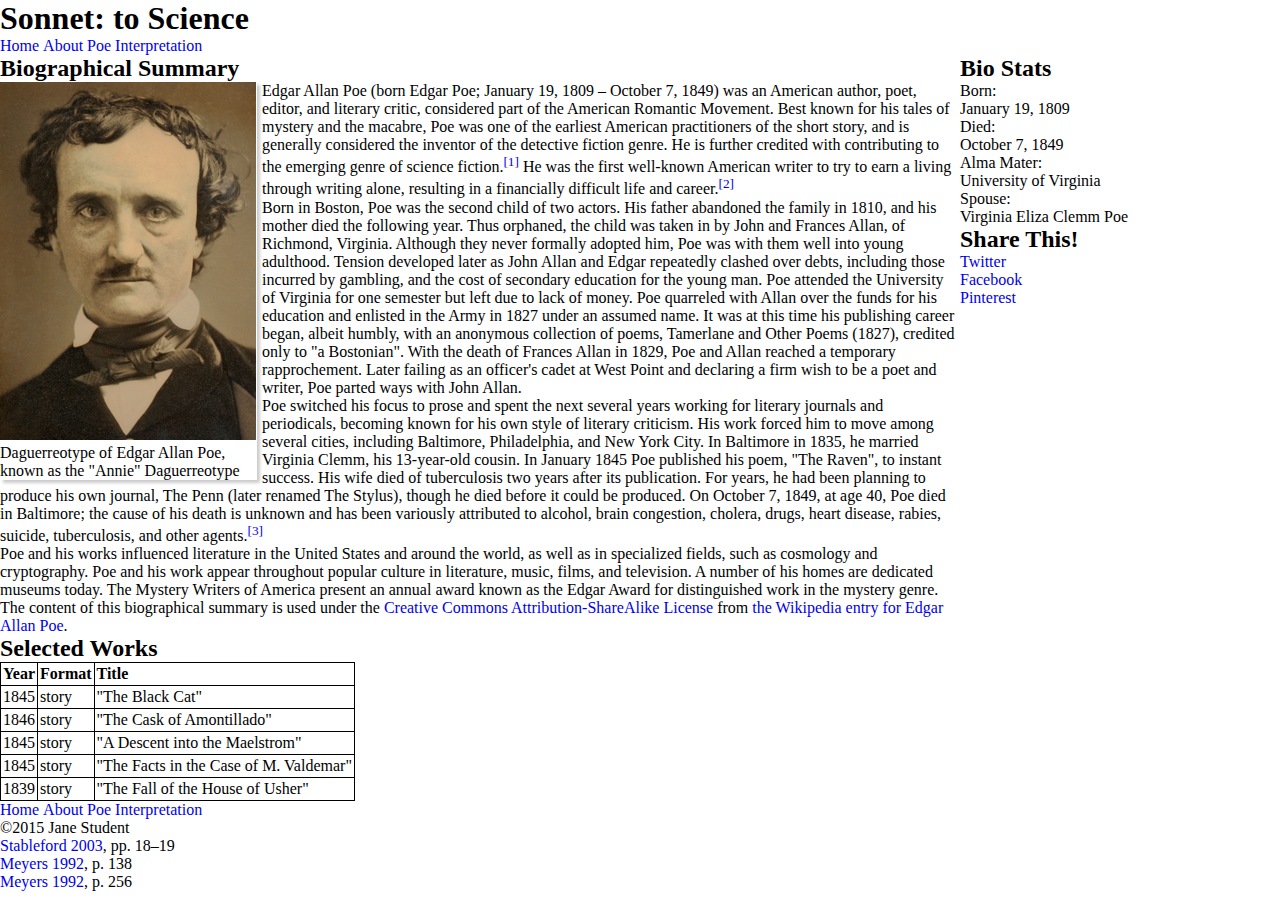
==== about-poe.html @ 358acace "took care of html notes in index, interpretation, and about-poe.html files" ====
<!DOCTYPE html>
<html>
<head>
    <meta charset="utf-8">
    <title>About Edgar Allan Poe - Sonnet: to Science - The Mini Site</title>
    <meta name="description" content="The advanced markup and page layout assignment.">
    <meta name="viewport" content="width=device-width, initial-scale=1">
    <link rel="stylesheet" href="styles.css">
</head>
<body>
    <header>
        <h1>Sonnet: to Science</h1>
        <nav>
            <ul class="top-nav">
                <li class="nav-item"><a href="index.html">Home</a></li>
                <li class="nav-item"><a href="about-poe.html" class="active">About Poe</a></li>
                <li class="nav-item"><a href="interpretation.html">Interpretation</a></li>
            </ul>
        </nav>
    </header>
    <aside class="sidebar">
        <h2>Bio Stats</h2>
		<dl>
			<dt>Born: </dt>
			<dd>January 19, 1809</dd>
			<dt>Died:</dt>
			<dd>October 7, 1849</dd>
			<dt>Alma Mater:</dt>
			<dd>University of Virginia</dd>
			<dt>Spouse:</dt>
			<dd>Virginia Eliza Clemm Poe</dd>
		</dl>
        <h2>Share This!</h2>
        <ul>
            <li><a class="twitter" href="http://twitter.com">Twitter</a></li>
            <li><a class="facebook" href="http://facebook.com">Facebook</a></li>
            <li><a class="pinterest" href="http://pinterest.com">Pinterest</a></li>
        </ul>
    </aside>
    <section class="content">
        <!-- TODO: In this section fill in formatting markup as needed. -->
        <h2>Biographical Summary</h2>
		<div class="poe-photo">
							<img src="images/Edgar_Allan_Poe_daguerreotype_crop.png" alt="Edgar Allan Poe">
			<p class="bio-photo">
				Daguerreotype of Edgar Allan Poe, known as the "Annie" Daguerreotype
			</p>
		</div>
        <p>Edgar Allan Poe (born Edgar Poe; January 19, 1809 – October 7, 1849) was an American author, poet, editor, and literary critic, considered part of the American Romantic Movement. Best known for his tales of mystery and the macabre, Poe was one of the earliest American practitioners of the short story, and is generally considered the inventor of the detective fiction genre. He is further credited with contributing to the emerging genre of science fiction.<sup><a href="#citation-1">[1]</a></sup> He was the first well-known American writer to try to earn a living through writing alone, resulting in a financially difficult life and career.<sup><a href="#citation-2">[2]</a></sup></p>

        <p>Born in Boston, Poe was the second child of two actors. His father abandoned the family in 1810, and his mother died the following year. Thus orphaned, the child was taken in by John and Frances Allan, of Richmond, Virginia. Although they never formally adopted him, Poe was with them well into young adulthood. Tension developed later as John Allan and Edgar repeatedly clashed over debts, including those incurred by gambling, and the cost of secondary education for the young man. Poe attended the University of Virginia for one semester but left due to lack of money. Poe quarreled with Allan over the funds for his education and enlisted in the Army in 1827 under an assumed name. It was at this time his publishing career began, albeit humbly, with an anonymous collection of poems, Tamerlane and Other Poems (1827), credited only to "a Bostonian". With the death of Frances Allan in 1829, Poe and Allan reached a temporary rapprochement. Later failing as an officer's cadet at West Point and declaring a firm wish to be a poet and writer, Poe parted ways with John Allan.</p>

        <p>Poe switched his focus to prose and spent the next several years working for literary journals and periodicals, becoming known for his own style of literary criticism. His work forced him to move among several cities, including Baltimore, Philadelphia, and New York City. In Baltimore in 1835, he married Virginia Clemm, his 13-year-old cousin. In January 1845 Poe published his poem, "The Raven", to instant success. His wife died of tuberculosis two years after its publication. For years, he had been planning to produce his own journal, The Penn (later renamed The Stylus), though he died before it could be produced. On October 7, 1849, at age 40, Poe died in Baltimore; the cause of his death is unknown and has been variously attributed to alcohol, brain congestion, cholera, drugs, heart disease, rabies, suicide, tuberculosis, and other agents.<sup><a href="#citation-3">[3]</a></sup></p>

        <p>Poe and his works influenced literature in the United States and around the world, as well as in specialized fields, such as cosmology and cryptography. Poe and his work appear throughout popular culture in literature, music, films, and television. A number of his homes are dedicated museums today. The Mystery Writers of America present an annual award known as the Edgar Award for distinguished work in the mystery genre.</p>

        <p class="smalltext">
            The content of this biographical summary is used under the
            <a href="http://en.wikipedia.org/wiki/Wikipedia:Text_of_Creative_Commons_Attribution-ShareAlike_3.0_Unported_License">
                Creative Commons Attribution-ShareAlike License</a>
            from <a href="http://en.wikipedia.org/wiki/Edgar_Allan_Poe">
                the Wikipedia entry for Edgar Allan Poe</a>.
        </p>
        <h2>Selected Works</h2>
        <table class="selected-works">
            <tr>
				<th scope="col">Year</th>
				<th scope="col">Format</th>
				<th scope="col">Title</th>
			</tr>
			<tr>
				<td scope="row">1845</td>
				<td>story</td>
				<td>"The Black Cat"</td>
			</tr>
			<tr>
				<td scope="row">1846</td>
				<td>story</td>
				<td>"The Cask of Amontillado"</td>
			</tr>
			<tr>
				<td scope="row">1845</td>
				<td>story</td>
				<td>"A Descent into the Maelstrom"</td>
			</tr>
			<tr>
				<td scope="row">1845</td>
				<td>story</td>
				<td>"The Facts in the Case of M. Valdemar"</td>
			</tr>
			<tr>
				<td scope="row">1839</td>
				<td>story</td>
				<td>"The Fall of the House of Usher"</td>
			</tr>			
        </table>
    </section>
    <footer>
        <nav>
            <ul class="bottom-nav">
                <li class="nav-item"><a href="index.html">Home</a></li>
                <li class="nav-item"><a href="about-poe.html" class="active">About Poe</a></li>
                <li class="nav-item"><a href="interpretation.html">Interpretation</a></li>
            </ul>
        </nav>
        <p>&copy;2015 Jane Student</p>
        <p class="smalltext">
            <ul class="bibliography">
                <li id="citation-1"><a href="http://en.wikipedia.org/wiki/Edgar_Allan_Poe#CITEREFStableford2003">Stableford 2003</a>, pp. 18–19</li>
                <li id="citation-2"><a href="http://en.wikipedia.org/wiki/Edgar_Allan_Poe#CITEREFMeyers1992">Meyers 1992</a>, p. 138</li>
                <li id="citation-3"><a href="http://en.wikipedia.org/wiki/Edgar_Allan_Poe#CITEREFMeyers1992">Meyers 1992</a>, p. 256</li>
            </ul>
        </p>
    </footer>
</body>
</html>
---- styles.css ----
/* Styles for the Advanced Markup assignment. */

* {
	padding: 0;
	margin: 0;
	-webkit-box-sizing: border-box; 
	-moz-box-sizing: border-box;
	box-sizing: border-box;
}

/**********************
GENERAL
**********************/

li {
	list-style: none;
}

a {
	text-decoration: none;
}

/**********************
NAVIGATION
**********************/

.nav-item, .nav-item a {
	display: inline;
	text-decoration: none;
}

/**********************
SIDEBAR
**********************/

.sidebar {
	float: right;
	width: 25%;
}

/**********************
PHOTO
**********************/

.poe-photo {
	float: left;
	width: 257px;

	box-shadow: 3px 3px 3px #ccc;
	margin: 0 5px 3px 0;
}

/**********************
CONTENT
**********************/

.content {
	width: 75%;
}

.poem {
	list-style: none;
}


/**********************
TABLE
**********************/

.selected-works td, .selected-works tr, .selected-works th {
	border: 1px solid black;
	padding: 2px;
	text-align: left;
} 

table.selected-works {
	border-collapse: collapse;
	border: 1px solid black;
}
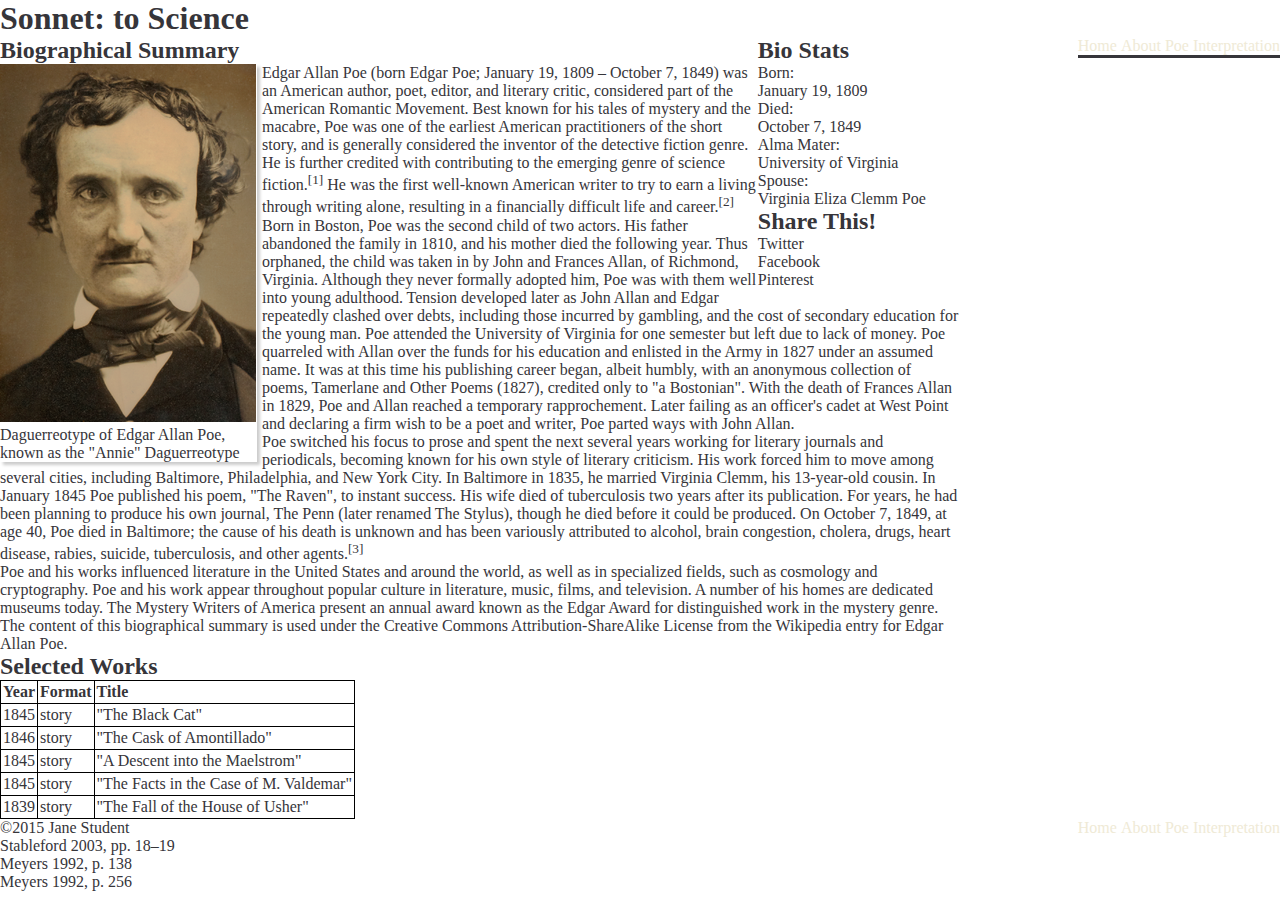
==== commit 8fde61e7: "syled nav" ====
--- a/about-poe.html
+++ b/about-poe.html
@@ -8,6 +8,7 @@
     <link rel="stylesheet" href="styles.css">
 </head>
 <body>
+	<div id="wrapper">
     <header>
         <h1>Sonnet: to Science</h1>
         <nav>
@@ -38,7 +39,6 @@
         </ul>
     </aside>
     <section class="content">
-        <!-- TODO: In this section fill in formatting markup as needed. -->
         <h2>Biographical Summary</h2>
 		<div class="poe-photo">
 							<img src="images/Edgar_Allan_Poe_daguerreotype_crop.png" alt="Edgar Allan Poe">
@@ -112,5 +112,6 @@
             </ul>
         </p>
     </footer>
+	</div>
 </body>
 </html>
--- a/styles.css
+++ b/styles.css
@@ -12,13 +12,43 @@
 GENERAL
 **********************/
 
+body {
+	color: #36353A;
+}
 li {
 	list-style: none;
 }
 
 a {
 	text-decoration: none;
+	color: #36353A;
+	curson: pointer;
 }
+
+a:visited {
+	color: #36353A;
+}
+
+.btn {
+	padding: 8px 16px;
+	background: rgba(54, 53, 58, .8);
+	border-radius: 30px;
+}
+
+.btn:hover {
+	background: rgb(54, 53, 58);
+	cursor: pointer;
+}
+/**********************
+WRAPPER
+**********************/
+
+.wrapper {
+	width: 960px;
+	margin: 0 auto;
+	background: #EFEAD6;
+}
+
 
 /**********************
 NAVIGATION
@@ -29,6 +59,32 @@
 	text-decoration: none;
 }
 
+.nav-bar {
+	height: 90px;
+	max-width: 100%;
+	background: #fff;
+	padding: 25px 10px;
+	background: #D4B889;
+}
+
+.top-nav {
+	border-bottom: 3px solid #36353A;
+}
+
+.top-nav-list {
+	margin: 8px 0 0 0;
+}
+nav {
+	float: right;
+}
+
+.page-title {
+	float: left;
+}
+
+.nav-item a{
+	color: #EFEAD6;
+}
 /**********************
 SIDEBAR
 **********************/
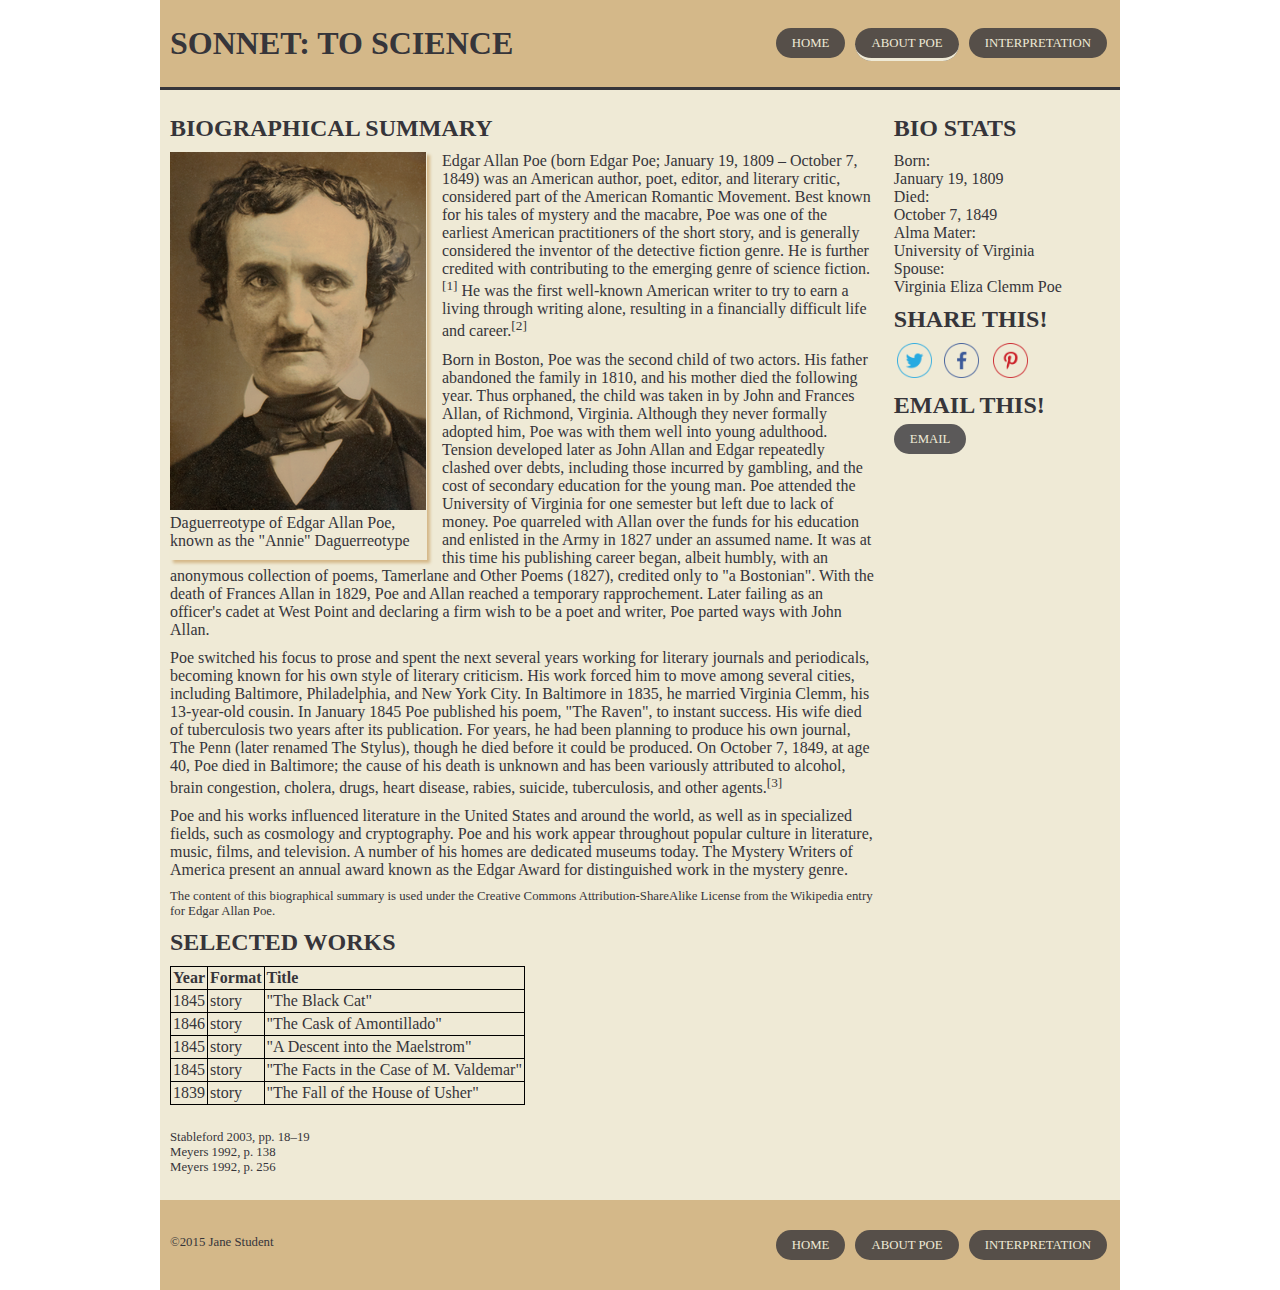
==== commit 3c0452ef: "added uniform style to all pages" ====
--- a/about-poe.html
+++ b/about-poe.html
@@ -8,17 +8,20 @@
     <link rel="stylesheet" href="styles.css">
 </head>
 <body>
-	<div id="wrapper">
-    <header>
-        <h1>Sonnet: to Science</h1>
+	<div class="wrapper">
+    <header class="nav-bar top-nav">
         <nav>
-            <ul class="top-nav">
-                <li class="nav-item"><a href="index.html">Home</a></li>
-                <li class="nav-item"><a href="about-poe.html" class="active">About Poe</a></li>
-                <li class="nav-item"><a href="interpretation.html">Interpretation</a></li>
+            <ul class="top-nav-list">
+                <li class="nav-item btn"><a href="index.html" class="active">Home</a></li>
+                <li class="nav-item btn active"><a href="about-poe.html">About Poe</a></li>
+                <li class="nav-item btn"><a href="interpretation.html">Interpretation</a></li>
             </ul>
         </nav>
+		<div class="page-title">
+			<h1>Sonnet: to Science</h1>	
+		</div>
     </header>
+	<section class="main-content">
     <aside class="sidebar">
         <h2>Bio Stats</h2>
 		<dl>
@@ -32,11 +35,13 @@
 			<dd>Virginia Eliza Clemm Poe</dd>
 		</dl>
         <h2>Share This!</h2>
-        <ul>
-            <li><a class="twitter" href="http://twitter.com">Twitter</a></li>
-            <li><a class="facebook" href="http://facebook.com">Facebook</a></li>
-            <li><a class="pinterest" href="http://pinterest.com">Pinterest</a></li>
+        <ul class="social-list">
+            <li class="nav-item"><a class="twitter" href="http://twitter.com"><img class="social-item" src="images/twitter.png"</a></li>
+            <li class="nav-item social-item"><a class="facebook" href="http://facebook.com"><img class="social-item" src="images/facebook.png"></a></li>
+            <li class="nav-item social-item"><a class="pinterest" href="http://pinterest.com"><img src="images/pinterest.png" class="social-item"></a></li>
         </ul>
+		<h2>Email this!</h2>
+		<a class="btn" href="mailto:?to&subject=Check%20Out%This%20Dope%Sonnett&body=http://www.sonnettosciene.com">email</a>
     </aside>
     <section class="content">
         <h2>Biographical Summary</h2>
@@ -94,23 +99,26 @@
 				<td>"The Fall of the House of Usher"</td>
 			</tr>			
         </table>
-    </section>
-    <footer>
-        <nav>
-            <ul class="bottom-nav">
-                <li class="nav-item"><a href="index.html">Home</a></li>
-                <li class="nav-item"><a href="about-poe.html" class="active">About Poe</a></li>
-                <li class="nav-item"><a href="interpretation.html">Interpretation</a></li>
-            </ul>
-        </nav>
-        <p>&copy;2015 Jane Student</p>
-        <p class="smalltext">
+		<div>
             <ul class="bibliography">
                 <li id="citation-1"><a href="http://en.wikipedia.org/wiki/Edgar_Allan_Poe#CITEREFStableford2003">Stableford 2003</a>, pp. 18–19</li>
                 <li id="citation-2"><a href="http://en.wikipedia.org/wiki/Edgar_Allan_Poe#CITEREFMeyers1992">Meyers 1992</a>, p. 138</li>
                 <li id="citation-3"><a href="http://en.wikipedia.org/wiki/Edgar_Allan_Poe#CITEREFMeyers1992">Meyers 1992</a>, p. 256</li>
             </ul>
-        </p>
+        </div>
+    </section>
+	</section>
+    <footer class="nav-bar bottom-nav">
+        <nav>
+            <ul>
+                <li class="nav-item btn"><a href="index.html">Home</a></li>
+                <li class="nav-item btn"><a href="about-poe.html" class="active">About Poe</a></li>
+                <li class="nav-item btn"><a href="interpretation.html">Interpretation</a></li>
+            </ul>
+        </nav>
+		<div class="footer">
+        <p>&copy;2015 Jane Student</p>
+		</div>
     </footer>
 	</div>
 </body>
--- a/styles.css
+++ b/styles.css
@@ -22,22 +22,42 @@
 a {
 	text-decoration: none;
 	color: #36353A;
-	curson: pointer;
-}
-
+	cursor: pointer;
+}
+
+h2 {
+	text-transform: uppercase;
+	margin: 0 0 10px;
+}
+
+p {
+	margin: 0 0 10px;
+}
 a:visited {
 	color: #36353A;
 }
+
 
 .btn {
 	padding: 8px 16px;
 	background: rgba(54, 53, 58, .8);
 	border-radius: 30px;
+	text-transform: uppercase;
+	font-size: .8em;
+	color: #EFEAD6;
 }
 
 .btn:hover {
 	background: rgb(54, 53, 58);
 	cursor: pointer;
+}
+
+.smalltext {
+	font-size: .8em;
+}
+
+.space-fix {
+	height: 100px;
 }
 /**********************
 WRAPPER
@@ -80,20 +100,25 @@
 
 .page-title {
 	float: left;
+	text-transform: uppercase;
 }
 
 .nav-item a{
 	color: #EFEAD6;
 }
-/**********************
-SIDEBAR
-**********************/
-
-.sidebar {
-	float: right;
-	width: 25%;
-}
-
+
+.nav-item {
+	margin: 3px;
+}
+
+.bottom-nav {
+	padding: 35px 10px;
+}
+
+li.active {
+	border-bottom: 3px solid #EFEAD6;
+
+}
 /**********************
 PHOTO
 **********************/
@@ -102,23 +127,66 @@
 	float: left;
 	width: 257px;
 
-	box-shadow: 3px 3px 3px #ccc;
-	margin: 0 5px 3px 0;
+	box-shadow: 3px 3px 3px #D4B889;
+	margin: 0 15px 4px 0;
+}
+
+/**********************
+SIDEBAR
+**********************/
+
+.sidebar {
+	float: right;
+	width: 23%;
+}
+
+
+.social-list {
+	margin-bottom: 10px;
+}
+.social-item {
+	height: 35px;
+	width: 35px;
+	margin: 0 5px 0 0;
+}
+
+dl {
+	margin: 0 0 10px;
 }
 
 /**********************
 CONTENT
 **********************/
 
+.poem {
+	margin: 75px 0 0 0;
+}
+
+.poem li {
+	text-align: center;
+}
+.main-content {
+	margin: 25px 10px;
+}
 .content {
 	width: 75%;
 }
 
+.poem li {
+	font-size: 1.5em;
+	line-height: 1em;
+}
 .poem {
 	list-style: none;
 }
 
-
+.first-line::first-letter {
+	font-size: 2em;
+}
+
+.main-content h2 {
+	
+}
 /**********************
 TABLE
 **********************/
@@ -133,3 +201,20 @@
 	border-collapse: collapse;
 	border: 1px solid black;
 }
+
+/**********************
+BIBLIOGRAPHY
+**********************/
+
+.bibliography {
+	margin: 25px 0;
+	font-size: .8em;
+}
+
+/**********************
+FOOTER
+**********************/
+
+.footer {
+	font-size: .8em;
+}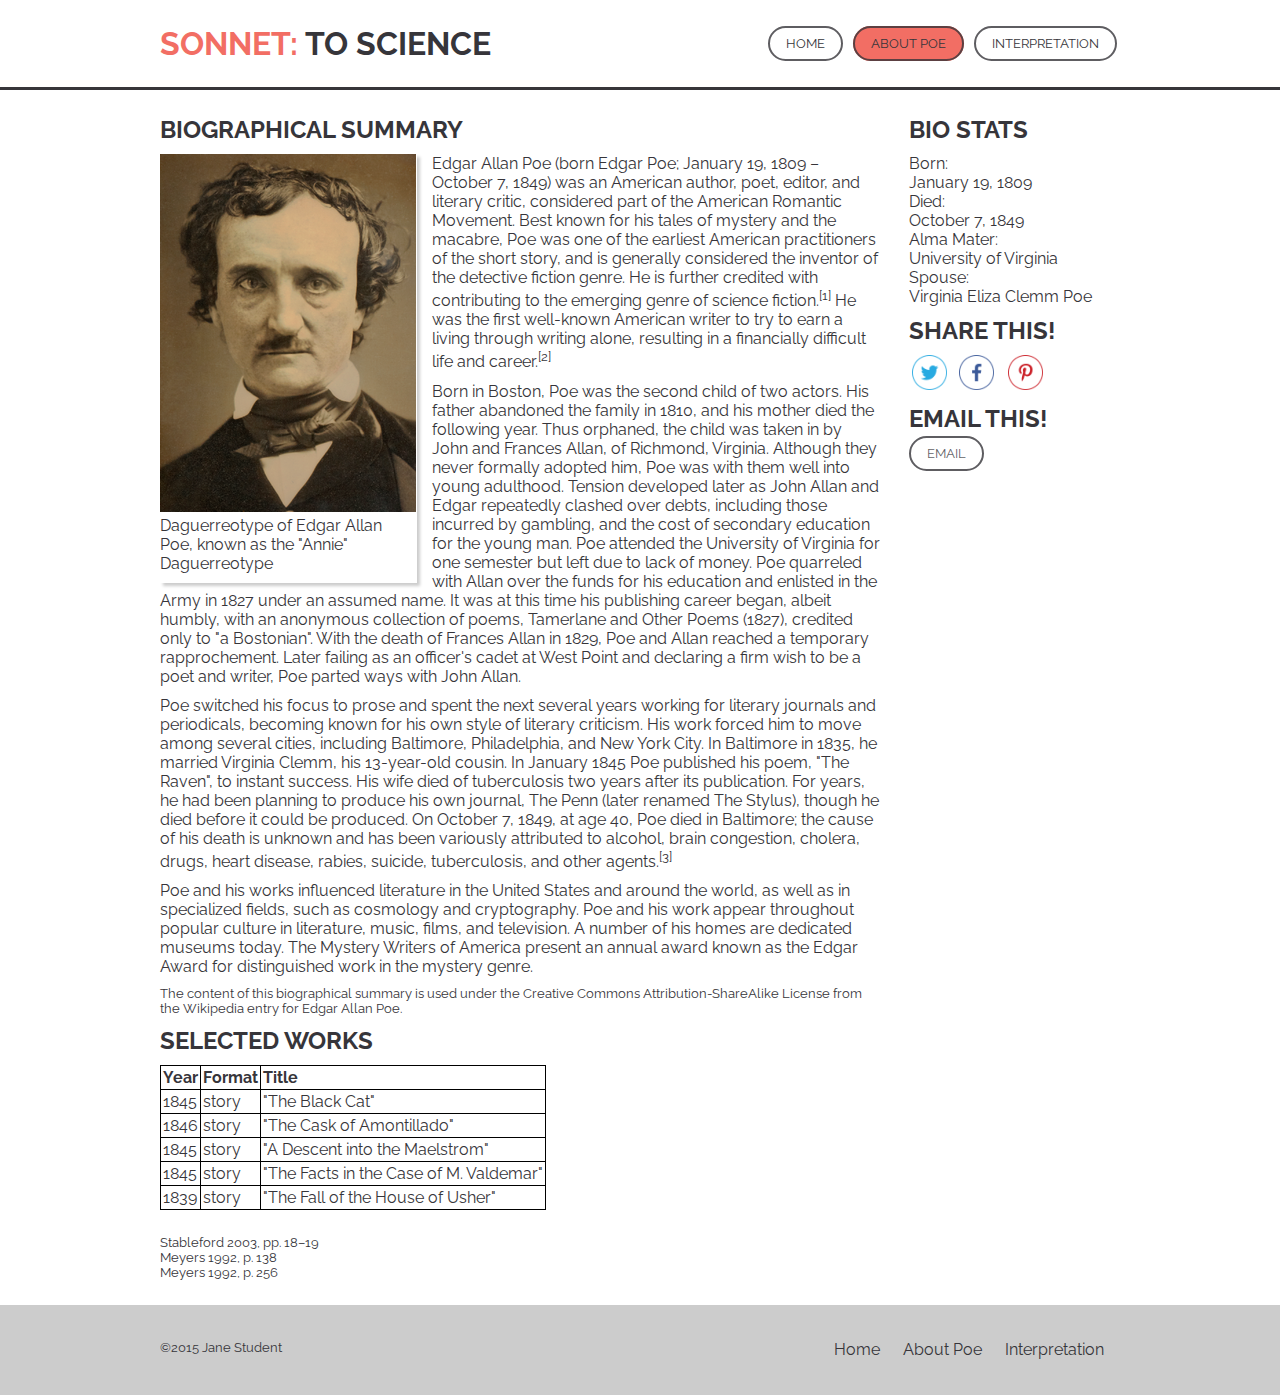
==== commit 44851ed1: "re-styled pages, played with margins, reformatted .wrapper html" ====
--- a/about-poe.html
+++ b/about-poe.html
@@ -3,24 +3,27 @@
 <head>
     <meta charset="utf-8">
     <title>About Edgar Allan Poe - Sonnet: to Science - The Mini Site</title>
+	<link href='https://fonts.googleapis.com/css?family=Raleway:400,700' rel='stylesheet' type='text/css'>
     <meta name="description" content="The advanced markup and page layout assignment.">
     <meta name="viewport" content="width=device-width, initial-scale=1">
     <link rel="stylesheet" href="styles.css">
 </head>
 <body>
-	<div class="wrapper">
     <header class="nav-bar top-nav">
+		<div class="wrapper">
         <nav>
             <ul class="top-nav-list">
-                <li class="nav-item btn"><a href="index.html" class="active">Home</a></li>
+                <li class="nav-item btn"><a href="index.html">Home</a></li>
                 <li class="nav-item btn active"><a href="about-poe.html">About Poe</a></li>
                 <li class="nav-item btn"><a href="interpretation.html">Interpretation</a></li>
             </ul>
         </nav>
 		<div class="page-title">
-			<h1>Sonnet: to Science</h1>	
+			<h1><span class="highlight">Sonnet:</span> to Science</h1>	
+		</div>
 		</div>
     </header>
+	<div class="wrapper">
 	<section class="main-content">
     <aside class="sidebar">
         <h2>Bio Stats</h2>
@@ -108,18 +111,20 @@
         </div>
     </section>
 	</section>
+	</div>
     <footer class="nav-bar bottom-nav">
+		<div class="wrapper">	
         <nav>
             <ul>
-                <li class="nav-item btn"><a href="index.html">Home</a></li>
-                <li class="nav-item btn"><a href="about-poe.html" class="active">About Poe</a></li>
-                <li class="nav-item btn"><a href="interpretation.html">Interpretation</a></li>
+                <li class="nav-item"><a href="index.html">Home</a></li>
+                <li class="nav-item"><a href="about-poe.html">About Poe</a></li>
+                <li class="nav-item"><a href="interpretation.html">Interpretation</a></li>
             </ul>
         </nav>
 		<div class="footer">
         <p>&copy;2015 Jane Student</p>
 		</div>
+		</div>
     </footer>
-	</div>
 </body>
 </html>
--- a/styles.css
+++ b/styles.css
@@ -14,6 +14,7 @@
 
 body {
 	color: #36353A;
+	font-family: "Raleway", sans-serif;
 }
 li {
 	list-style: none;
@@ -40,15 +41,16 @@
 
 .btn {
 	padding: 8px 16px;
-	background: rgba(54, 53, 58, .8);
+	border: 2px solid rgba(54, 53, 58, .8);
 	border-radius: 30px;
 	text-transform: uppercase;
 	font-size: .8em;
-	color: #EFEAD6;
+	color: rgba(54, 53, 58, .8);
+
 }
 
 .btn:hover {
-	background: rgb(54, 53, 58);
+	background: #F26E64;
 	cursor: pointer;
 }
 
@@ -58,6 +60,10 @@
 
 .space-fix {
 	height: 100px;
+}
+
+.highlight {
+	color: #F26E64;
 }
 /**********************
 WRAPPER
@@ -66,7 +72,7 @@
 .wrapper {
 	width: 960px;
 	margin: 0 auto;
-	background: #EFEAD6;
+	background: ;
 }
 
 
@@ -84,7 +90,7 @@
 	max-width: 100%;
 	background: #fff;
 	padding: 25px 10px;
-	background: #D4B889;
+	background: ;
 }
 
 .top-nav {
@@ -103,9 +109,6 @@
 	text-transform: uppercase;
 }
 
-.nav-item a{
-	color: #EFEAD6;
-}
 
 .nav-item {
 	margin: 3px;
@@ -115,8 +118,8 @@
 	padding: 35px 10px;
 }
 
-li.active {
-	border-bottom: 3px solid #EFEAD6;
+.active {
+	 background: #F26E64;
 
 }
 /**********************
@@ -127,7 +130,7 @@
 	float: left;
 	width: 257px;
 
-	box-shadow: 3px 3px 3px #D4B889;
+	box-shadow: 3px 3px 3px #ccc;
 	margin: 0 15px 4px 0;
 }
 
@@ -138,8 +141,9 @@
 .sidebar {
 	float: right;
 	width: 23%;
-}
-
+	padding: 25px 10px;
+	
+}
 
 .social-list {
 	margin-bottom: 10px;
@@ -158,18 +162,17 @@
 CONTENT
 **********************/
 
-.poem {
-	margin: 75px 0 0 0;
-}
-
 .poem li {
 	text-align: center;
 }
-.main-content {
-	margin: 25px 10px;
-}
+
 .content {
 	width: 75%;
+	padding-top: 25px;
+}
+
+.first-page .content {
+	padding-top: 75px
 }
 
 .poem li {
@@ -217,4 +220,11 @@
 
 .footer {
 	font-size: .8em;
+}
+
+.bottom-nav {
+	background: #ccc;
+}
+.bottom-nav .nav-item {
+	margin-right: 16px;
 }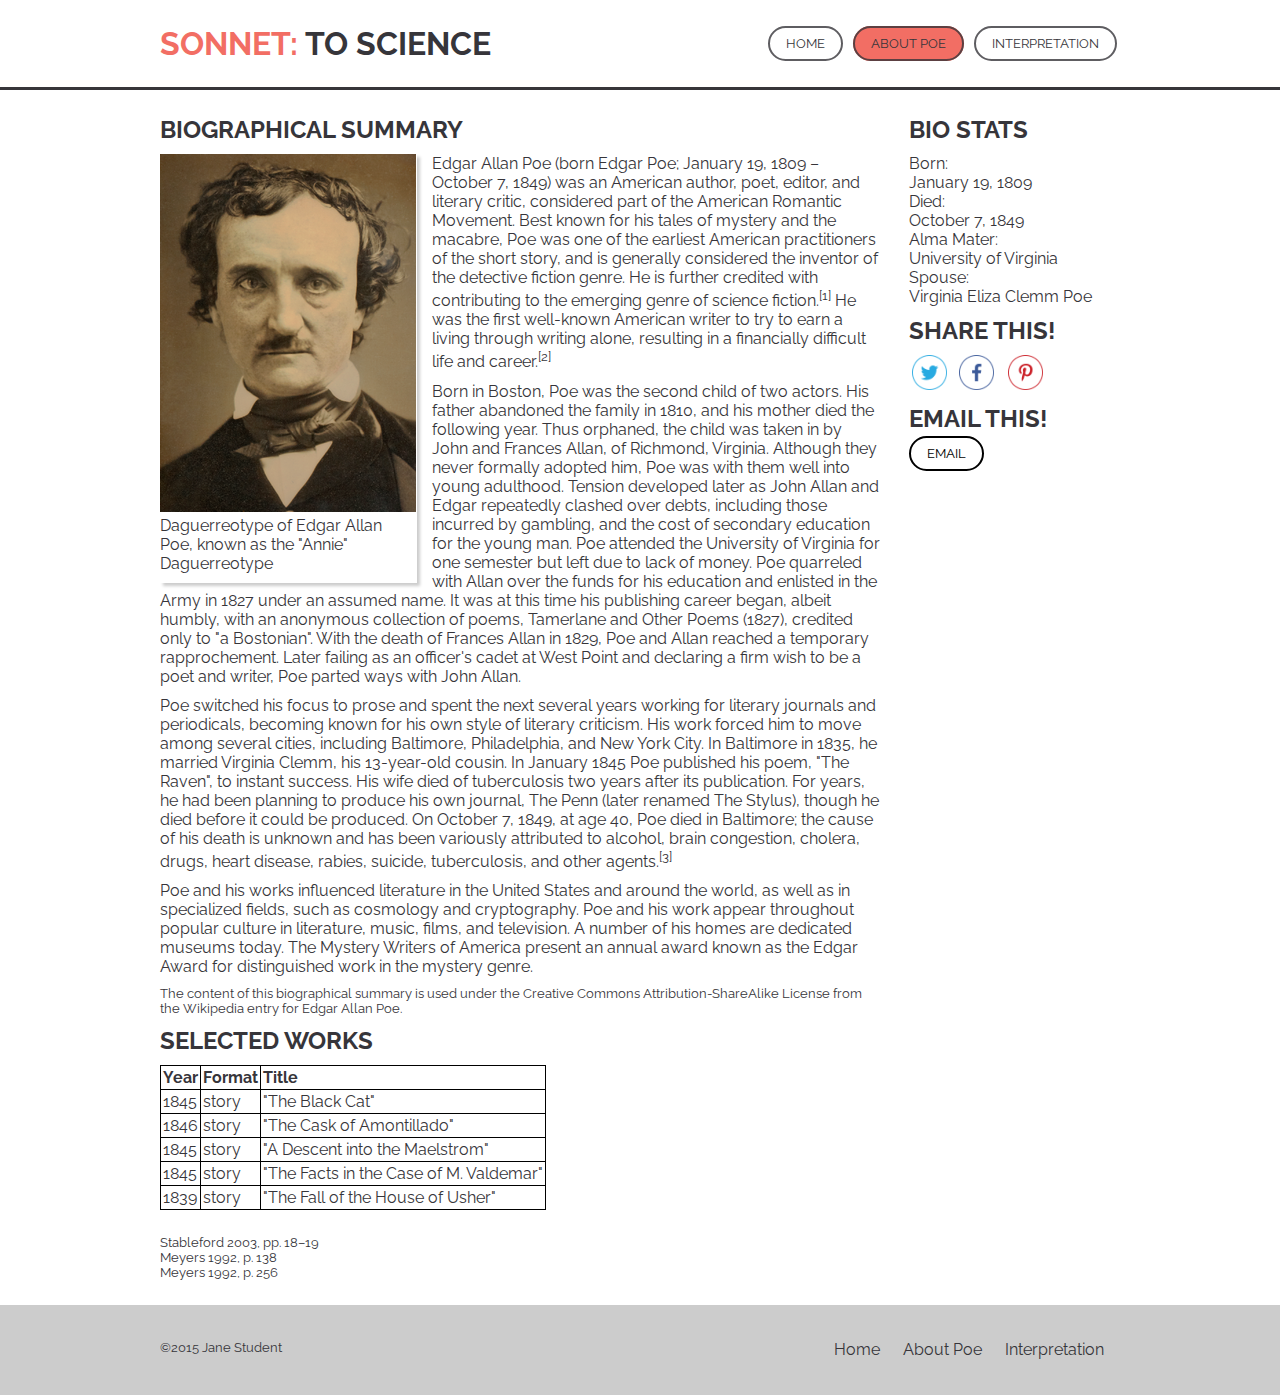
==== commit deadbebf: "created .content-btn, changed color to black" ====
--- a/about-poe.html
+++ b/about-poe.html
@@ -44,7 +44,7 @@
             <li class="nav-item social-item"><a class="pinterest" href="http://pinterest.com"><img src="images/pinterest.png" class="social-item"></a></li>
         </ul>
 		<h2>Email this!</h2>
-		<a class="btn" href="mailto:?to&subject=Check%20Out%This%20Dope%Sonnett&body=http://www.sonnettosciene.com">email</a>
+		<a class="btn content-btn" href="mailto:?to&subject=Check%20Out%This%20Dope%Sonnett&body=http://www.sonnettosciene.com">email</a>
     </aside>
     <section class="content">
         <h2>Biographical Summary</h2>
--- a/styles.css
+++ b/styles.css
@@ -187,8 +187,9 @@
 	font-size: 2em;
 }
 
-.main-content h2 {
-	
+.content-btn {
+	border: 2px solid #000;
+	color: #000;
 }
 /**********************
 TABLE
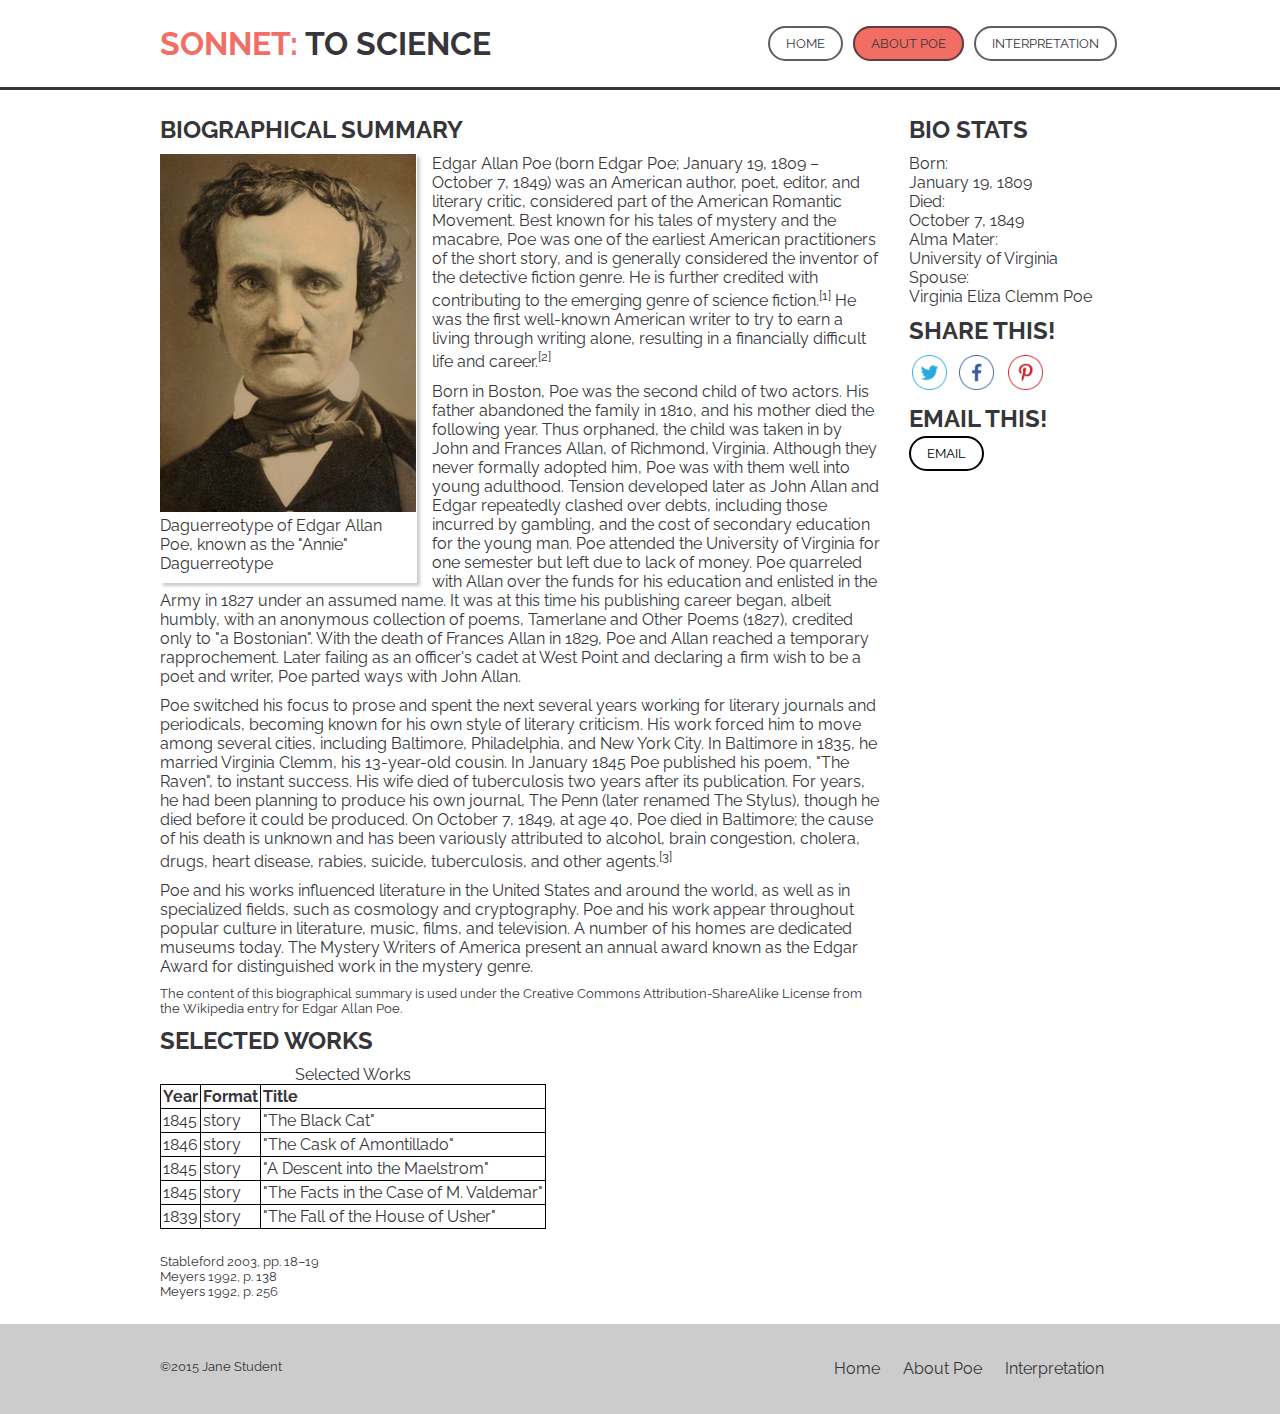
==== commit 2ba90465: "added table caption" ====
--- a/about-poe.html
+++ b/about-poe.html
@@ -71,6 +71,7 @@
         </p>
         <h2>Selected Works</h2>
         <table class="selected-works">
+			<caption>Selected Works</caption>
             <tr>
 				<th scope="col">Year</th>
 				<th scope="col">Format</th>
